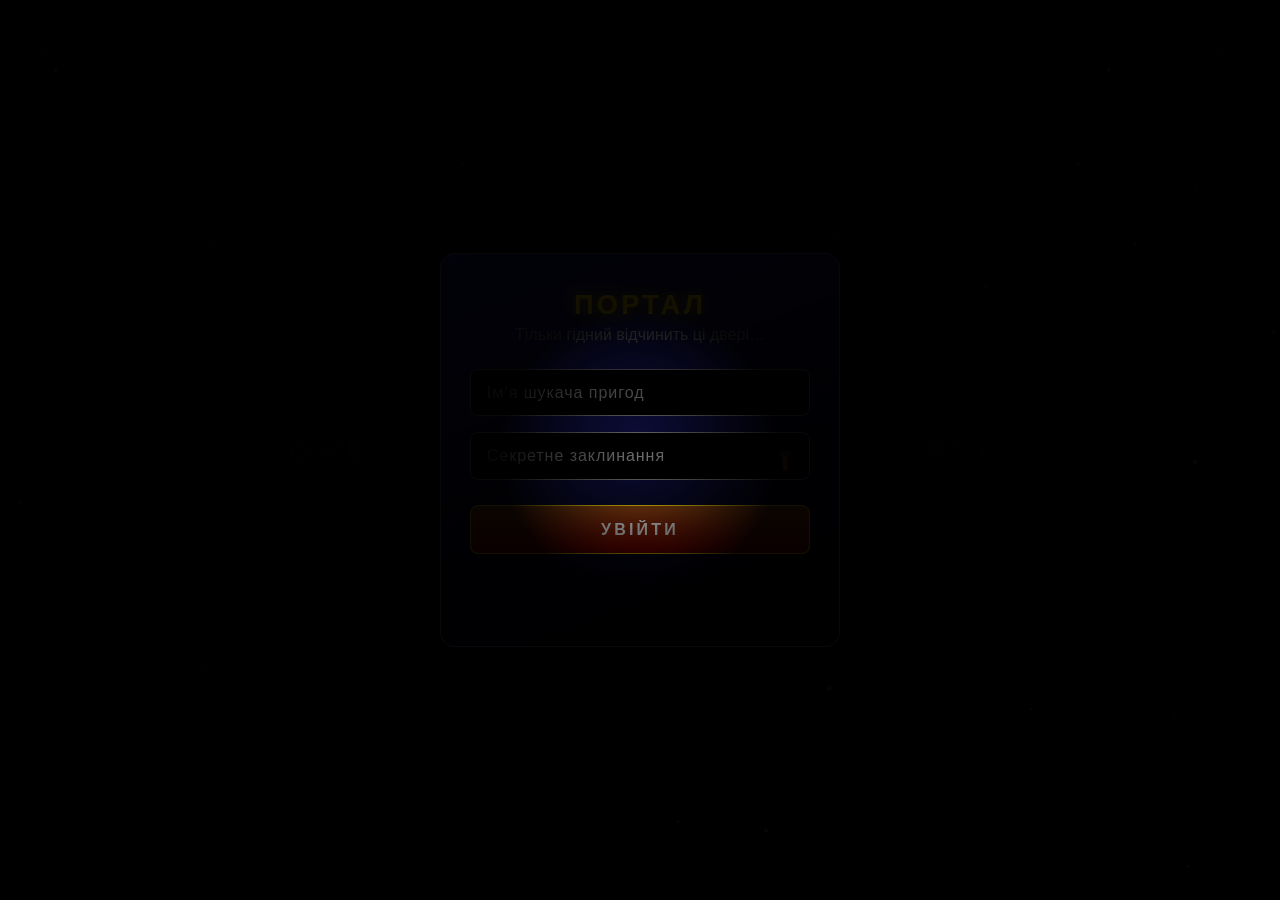
==== index.html @ 559f6447 "first commit" ====
<!DOCTYPE html>
<html lang="uk">
<head>
    <meta charset="UTF-8">
    <meta name="viewport" content="width=device-width, initial-scale=1">
    <title>Магічний портал</title>
    <link rel="stylesheet" href="./css/style.css">
</head>
<body class="scene">
    <canvas class="scene-embers"></canvas>
    <div class="scene-runes" aria-hidden="true">Q W E ᚨ ᚱ ᚲ ᚷ ᚹ ᚺ ᚾ ᛁ ᛃ ᛇ ᛈ ᛉ ᛊ ᛏ ᛒ ᛖ ᛗ ᛚ ᛜ ᛞ ᛟ ᚠ ᚦ ᚱ R T Y</div>
    <div class="scene-dark"></div>

    <form class="portal" action="#">
        <h1 class="portal-title">ПОРТАЛ</h1>
        <p class="portal-subtitle">Тільки гідний відчинить ці двері…</p>

        <div class="portal-name">
            <input class="portal-name-input" type="text" placeholder="Ім’я шукача пригод" required>
        </div>

        <div class="portal-spell">
            <input class="portal-spell-input" type="password" placeholder="Секретне заклинання" required>
            <img class="portal-spell-torch" src="./torch-off.png" alt="Факел">
        </div>

        <button class="portal-button" type="submit">УВІЙТИ</button>
        <p class="portal-hint">В легенди тається Ім’я admin</p>
    </form>

    <script src="./script.js"></script>
</body>
</html>
---- css/style.css ----
* {
  box-sizing: border-box;
}

html, body {
  height: 100%;
  margin: 0;
}

.scene {
  display: flex;
  align-items: center;
  justify-content: center;
  background: black;
  color: wheat;
  font-family: "Noteworthy-Light", sans-serif;
  overflow: hidden;
}
.scene-embers {
  position: fixed;
  inset: 0;
  z-index: 0;
}
.scene-runes {
  position: fixed;
  inset: 0;
  z-index: 1;
  display: flex;
  flex-wrap: wrap;
  gap: 2.2rem;
  padding: 2rem;
  align-content: space-around;
  justify-content: space-around;
  font-size: 1.6rem;
  color: gold;
  opacity: 0.07;
  transition: opacity 1.2s;
  -webkit-user-select: none;
     -moz-user-select: none;
          user-select: none;
}
.scene-dark {
  position: fixed;
  inset: 0;
  z-index: 3;
  pointer-events: none;
  opacity: 0.92;
  background: radial-gradient(circle var(--r, 140px) at var(--mx, 50%) var(--my, 50%), transparent 0, black 100%);
}
.scene-lit .scene-runes {
  opacity: 0.5;
}
.scene-lit .portal-hint {
  opacity: 1;
}
.scene-lit .portal-spell-torch {
  filter: drop-shadow(0 0 8px darkorange);
}
.scene-lit .portal {
  border-color: goldenrod;
  box-shadow: 0 0 90px darkorange;
}

.portal {
  position: relative;
  z-index: 2;
  width: min(92vw, 400px);
  padding: 2.2rem 1.8rem;
  background: linear-gradient(160deg, midnightblue, black);
  border: 1px solid dimgray;
  border-radius: 14px;
  box-shadow: 0 0 60px black;
  text-align: center;
  transition: box-shadow 1s, border-color 1s;
}
.portal-title {
  margin: 0 0 0.3rem;
  font-size: 1.7rem;
  letter-spacing: 0.12em;
  color: gold;
  text-shadow: 0 0 14px gold;
}
.portal-subtitle {
  margin: 0 0 1.6rem;
  color: gray;
}
.portal-name {
  margin-bottom: 1rem;
}
.portal-spell {
  position: relative;
  margin-bottom: 1rem;
}
.portal-spell-torch {
  position: absolute;
  right: 0.5rem;
  top: 50%;
  width: 34px;
  height: 34px;
  transform: translateY(-50%);
  cursor: pointer;
  transition: filter 0.4s, transform 0.2s;
}
.portal-spell-torch:hover {
  transform: translateY(-50%) scale(1.12);
}
.portal-name-input, .portal-spell-input {
  width: 100%;
  padding: 0.85rem 3rem 0.85rem 1rem;
  background: black;
  border: 1px solid dimgray;
  border-radius: 8px;
  color: wheat;
  font: inherit;
  font-size: 1rem;
  letter-spacing: 0.06em;
  outline: none;
}
.portal-name-input:focus, .portal-spell-input:focus {
  border-color: gold;
  box-shadow: 0 0 12px gold;
}
.portal-button {
  width: 100%;
  margin-top: 0.6rem;
  padding: 0.9rem;
  background: linear-gradient(saddlebrown, maroon);
  border: 1px solid gold;
  border-radius: 8px;
  color: white;
  font: inherit;
  font-weight: 700;
  letter-spacing: 0.2em;
  cursor: pointer;
  transition: transform 0.1s;
}
.portal-button:active {
  transform: scale(0.98);
}
.portal-hint {
  min-height: 2.6em;
  margin: 1.1rem 0 0;
  font-size: 0.95rem;
  color: darkorange;
  opacity: 0;
  transition: opacity 1s;
}
.portal-shake {
  animation: shake 0.45s;
}

@keyframes shake {
  20% {
    transform: translateX(-12px);
  }
  40% {
    transform: translateX(12px);
  }
  60% {
    transform: translateX(-8px);
  }
  80% {
    transform: translateX(8px);
  }
}
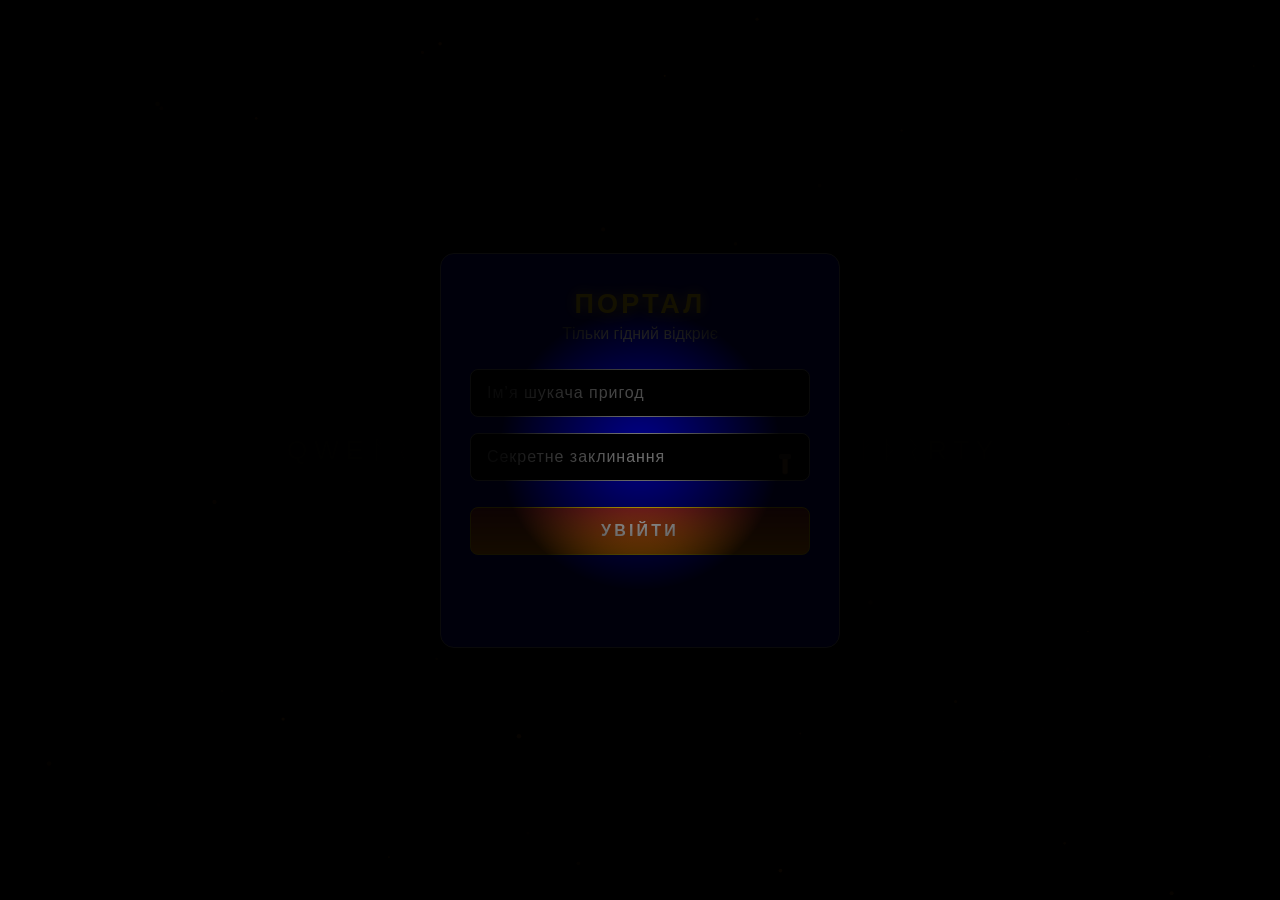
==== commit 518b3740: "last version" ====
--- a/index.html
+++ b/index.html
@@ -3,17 +3,17 @@
 <head>
     <meta charset="UTF-8">
     <meta name="viewport" content="width=device-width, initial-scale=1">
-    <title>Магічний портал</title>
+    <title>Document</title>
     <link rel="stylesheet" href="./css/style.css">
 </head>
 <body class="scene">
     <canvas class="scene-embers"></canvas>
-    <div class="scene-runes" aria-hidden="true">Q W E ᚨ ᚱ ᚲ ᚷ ᚹ ᚺ ᚾ ᛁ ᛃ ᛇ ᛈ ᛉ ᛊ ᛏ ᛒ ᛖ ᛗ ᛚ ᛜ ᛞ ᛟ ᚠ ᚦ ᚱ R T Y</div>
+    <div class="scene-runes">Q W E ᚨ ᚱ ᚲ ᚷ ᚹ ᚺ ᚾ ᛁ ᛃ ᛇ ᛈ ᛉ ᛊ ᛏ ᛒ ᛖ ᛗ ᛚ ᛜ ᛞ ᛟ ᚠ ᚦ ᚱ R T Y</div>
     <div class="scene-dark"></div>
 
     <form class="portal" action="#">
         <h1 class="portal-title">ПОРТАЛ</h1>
-        <p class="portal-subtitle">Тільки гідний відчинить ці двері…</p>
+        <p class="portal-subtitle">Тільки гідний відкриє</p>
 
         <div class="portal-name">
             <input class="portal-name-input" type="text" placeholder="Ім’я шукача пригод" required>
@@ -21,11 +21,11 @@
 
         <div class="portal-spell">
             <input class="portal-spell-input" type="password" placeholder="Секретне заклинання" required>
-            <img class="portal-spell-torch" src="./torch-off.png" alt="Факел">
+            <img class="portal-spell-torch" src="./torch-off.png" alt="">
         </div>
 
         <button class="portal-button" type="submit">УВІЙТИ</button>
-        <p class="portal-hint">В легенди тається Ім’я admin</p>
+        <p class="portal-hint">В легенді тається Ім’я admin</p>
     </form>
 
     <script src="./script.js"></script>
--- a/css/style.css
+++ b/css/style.css
@@ -1,3 +1,4 @@
+@import url("https://fonts.googleapis.com/css2?family=Emilys+Candy&display=swap");
 * {
   box-sizing: border-box;
 }
@@ -27,17 +28,14 @@
   z-index: 1;
   display: flex;
   flex-wrap: wrap;
-  gap: 2.2rem;
-  padding: 2rem;
+  gap: 35px;
+  padding: 32px;
   align-content: space-around;
   justify-content: space-around;
-  font-size: 1.6rem;
+  font-size: 26px;
   color: gold;
   opacity: 0.07;
   transition: opacity 1.2s;
-  -webkit-user-select: none;
-     -moz-user-select: none;
-          user-select: none;
 }
 .scene-dark {
   position: fixed;
@@ -53,9 +51,6 @@
 .scene-lit .portal-hint {
   opacity: 1;
 }
-.scene-lit .portal-spell-torch {
-  filter: drop-shadow(0 0 8px darkorange);
-}
 .scene-lit .portal {
   border-color: goldenrod;
   box-shadow: 0 0 90px darkorange;
@@ -64,55 +59,54 @@
 .portal {
   position: relative;
   z-index: 2;
-  width: min(92vw, 400px);
-  padding: 2.2rem 1.8rem;
-  background: linear-gradient(160deg, midnightblue, black);
-  border: 1px solid dimgray;
+  min-width: 400px;
+  padding: 35px 29px;
+  background: darkblue;
+  border: 1px solid gray;
   border-radius: 14px;
   box-shadow: 0 0 60px black;
   text-align: center;
   transition: box-shadow 1s, border-color 1s;
 }
 .portal-title {
-  margin: 0 0 0.3rem;
-  font-size: 1.7rem;
+  margin: 0 0 5px;
+  font-size: 27px;
   letter-spacing: 0.12em;
   color: gold;
   text-shadow: 0 0 14px gold;
 }
 .portal-subtitle {
-  margin: 0 0 1.6rem;
+  margin: 0 0 26px;
   color: gray;
 }
 .portal-name {
-  margin-bottom: 1rem;
+  margin-bottom: 16px;
 }
 .portal-spell {
   position: relative;
-  margin-bottom: 1rem;
+  margin-bottom: 16px;
 }
 .portal-spell-torch {
   position: absolute;
-  right: 0.5rem;
-  top: 50%;
+  right: 8px;
+  top: 20%;
   width: 34px;
   height: 34px;
-  transform: translateY(-50%);
   cursor: pointer;
-  transition: filter 0.4s, transform 0.2s;
+  transition: transform 0.2s;
 }
 .portal-spell-torch:hover {
-  transform: translateY(-50%) scale(1.12);
+  transform: scale(1.12);
 }
 .portal-name-input, .portal-spell-input {
   width: 100%;
-  padding: 0.85rem 3rem 0.85rem 1rem;
+  padding: 14px 48px 14px 16px;
   background: black;
-  border: 1px solid dimgray;
+  border: 1px solid gray;
   border-radius: 8px;
   color: wheat;
   font: inherit;
-  font-size: 1rem;
+  font-size: 16px;
   letter-spacing: 0.06em;
   outline: none;
 }
@@ -122,9 +116,9 @@
 }
 .portal-button {
   width: 100%;
-  margin-top: 0.6rem;
-  padding: 0.9rem;
-  background: linear-gradient(saddlebrown, maroon);
+  margin-top: 10px;
+  padding: 14px;
+  background: linear-gradient(brown, darkorange);
   border: 1px solid gold;
   border-radius: 8px;
   color: white;
@@ -139,27 +133,8 @@
 }
 .portal-hint {
   min-height: 2.6em;
-  margin: 1.1rem 0 0;
-  font-size: 0.95rem;
+  margin: 18px 0 0;
+  font-size: 15px;
   color: darkorange;
   opacity: 0;
-  transition: opacity 1s;
-}
-.portal-shake {
-  animation: shake 0.45s;
-}
-
-@keyframes shake {
-  20% {
-    transform: translateX(-12px);
-  }
-  40% {
-    transform: translateX(12px);
-  }
-  60% {
-    transform: translateX(-8px);
-  }
-  80% {
-    transform: translateX(8px);
-  }
 }
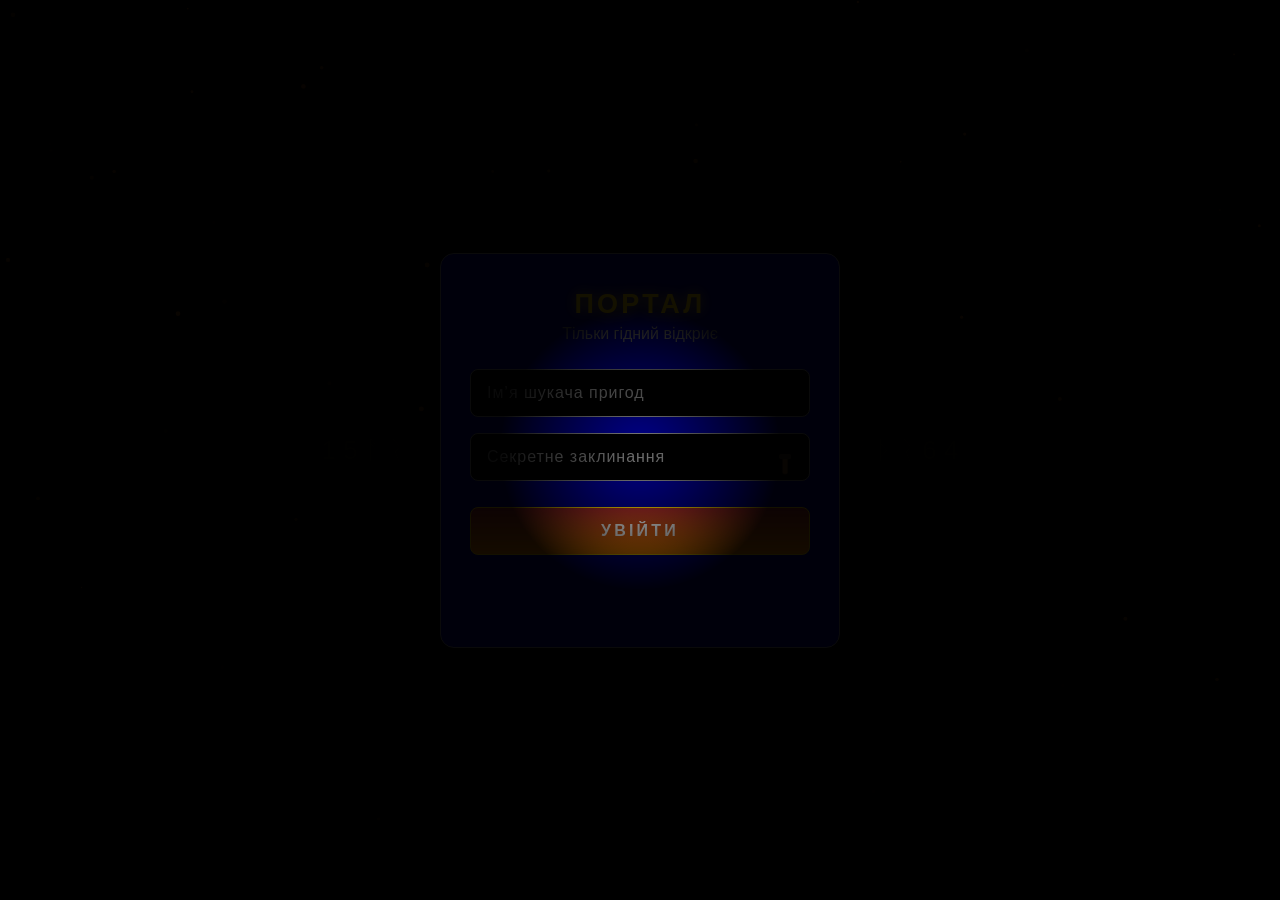
==== commit ca2a48ba: "modified" ====
--- a/index.html
+++ b/index.html
@@ -8,7 +8,7 @@
 </head>
 <body class="scene">
     <canvas class="scene-embers"></canvas>
-    <div class="scene-runes">Q W E ᚨ ᚱ ᚲ ᚷ ᚹ ᚺ ᚾ ᛁ ᛃ ᛇ ᛈ ᛉ ᛊ ᛏ ᛒ ᛖ ᛗ ᛚ ᛜ ᛞ ᛟ ᚠ ᚦ ᚱ R T Y</div>
+    <div class="scene-runes">1 5 ᚨ ᚱ ᚲ ᚷ ᚹ ᚺ ᚾ ᛁ ᛃ ᛇ ᛈ ᛉ ᛊ ᛏ ᛒ ᛖ ᛗ ᛚ ᛜ ᛞ ᛟ ᚠ ᚦ ᚱ 6 4</div>
     <div class="scene-dark"></div>
 
     <form class="portal" action="#">
